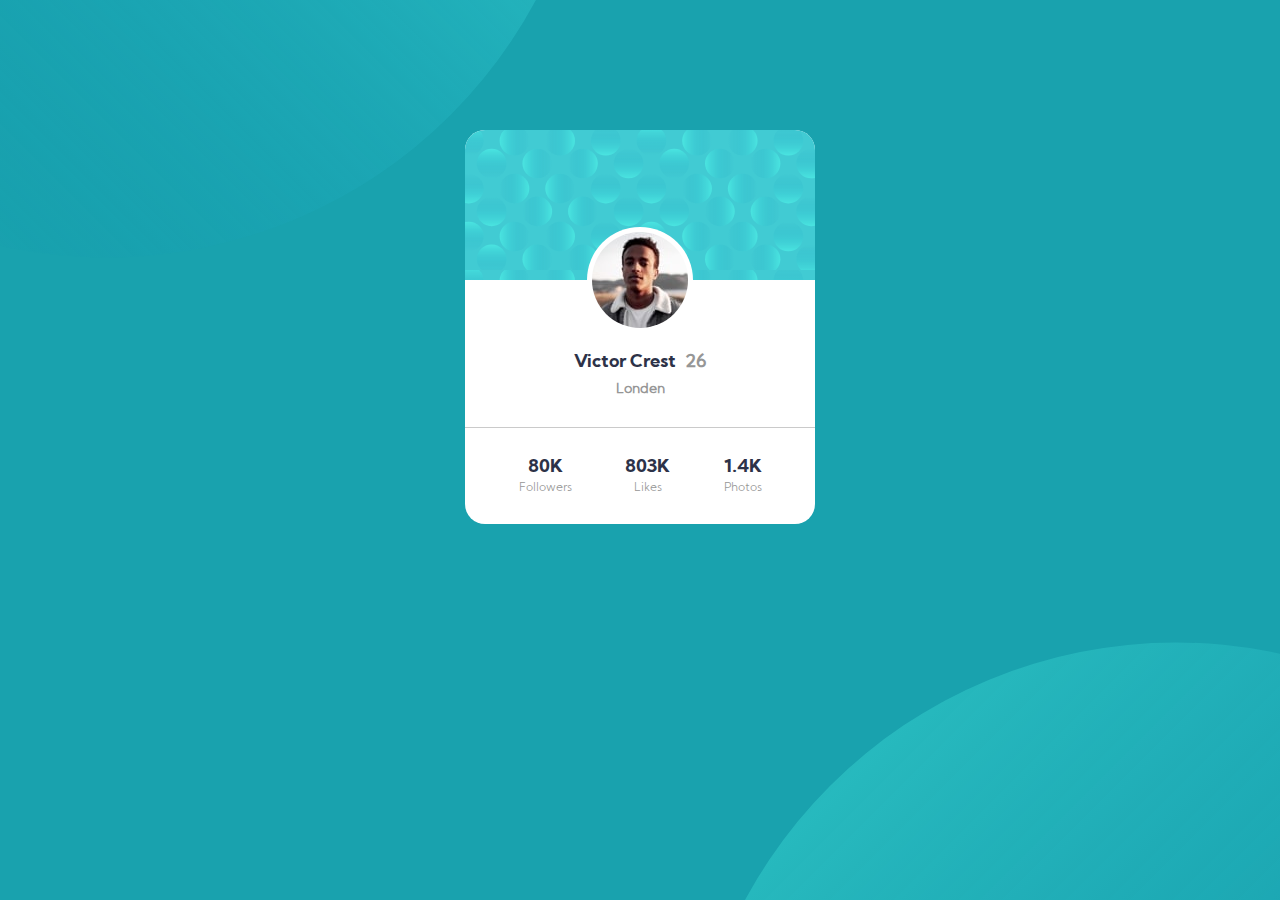
==== profile-card-component/index.html @ c49eb1ff "profile card" ====
<!DOCTYPE html>
<html lang="en">
  <head>
    <meta charset="UTF-8" />
    <meta http-equiv="X-UA-Compatible" content="IE=edge" />
    <meta name="viewport" content="width=device-width, initial-scale=1.0" />
    <meta name="" />
    <link
      rel="icon"
      href="images/favicon-32x32.png"
      type="image/png"
      sizes="16x16"
    />

    <link rel="stylesheet" href="style.css" />
    <title>my profile card</title>
  </head>
  <body>
    <img src="images/bg-pattern-top.svg" alt="" class="bg-top" />
    <img src="images/bg-pattern-bottom.svg" alt="" class="bg-bottom" />

    <div class="container">
      <div class="top">
        <div class="avatar-container">
          <img src="images/image-victor.jpg" alt="avatar" class="avatar-img" />
        </div>
      </div>
      <div class="main">
        <h2>Victor Crest <span class="age"> 26</span></h2>
        <p class="city-name">Londen</p>
        <div class="line"></div>
        <section class="info">
          <div class="sub-info">
            <h3>80K</h3>
            <p>Followers</p>
          </div>
          <div class="sub-info">
            <h3>803K</h3>
            <p>Likes</p>
          </div>
          <div class="sub-info">
            <h3>1.4K</h3>
            <p>Photos</p>
          </div>
        </section>
      </div>
    </div>
  </body>
</html>
---- profile-card-component/style.css ----
:root {
  --Dark-cyan: hsl(185, 75%, 39%);
  --desaturated-blue: hsl(229, 23%, 23%);
  --grayish-blue: hsl(227, 10%, 46%);
  --Dark-gray: hsl(0, 0%, 59%);
  --Font-size: 18px;
  --Font-w-light: 400;
  --Font-w-hard: 700;
}
@font-face {
  font-family: Kumbh;
  src: url("font/KumbhSans-Regular.ttf");
}
@font-face {
  font-family: Kumbh-bold;
  src: url("font/KumbhSans-Bold.ttf");
}
@font-face {
  font-family: Kumbh-light;
  src: url("font/KumbhSans-Light.ttf");
}
* {
  font-family: Kumbh;
  padding: 0;
  margin: 0;
}
body {
  background-color: var(--Dark-cyan);
  /* min-width: 100vh; */
}
.bg-top {
  position: fixed;
  top: -80%;
  left: -30%;
  z-index: -5;
  /* border: 1px solid red; */
  transform-origin: 0% 0%;
}
.bg-bottom {
  position: fixed;
  bottom: -80%;
  right: -30%;
  z-index: -6;
  /* border: 1px solid blue; */
  transform-origin: 100% 100%;
}

@media (max-width: 1199.98px) {
  .bg-top {
    /* transform-origin: -22% 65%; */
    transform: scale(0.8);
  }
  .bg-bottom {
    /* transform-origin: 103% 34%; */
    transform: scale(0.8);
  }
}
@media (max-width: 991.98px) {
  .bg-top {
    /* transform-origin: -22% 65%; */
    transform: scale(0.7);
  }
  .bg-bottom {
    /* transform-origin: 103% 34%; */
    transform: scale(0.7);
  }
}
@media (max-width: 767.98px) {
  .bg-top {
    /* transform-origin: -22% 65%; */
    transform: scale(0.7);
  }
  .bg-bottom {
    /* transform-origin: 103% 34%; */
    transform: scale(0.7);
  }
}
@media (max-width: 575.98px) {
  .bg-top {
    transform-origin: -78% 45%;
    transform: scale(0.7);
  }
  .bg-bottom {
    transform-origin: 168% 55%;
    transform: scale(0.7);
  }
}

/* ------------------- */
.container {
  margin: 130px auto 0;
  width: 350px;
  background-color: white;
  border-radius: 20px;
}
.top {
  width: 100%;
  height: 150px;
  position: relative;
  border-top-left-radius: 20px;
  border-top-right-radius: 20px;
  background: url("images/bg-pattern-card.svg");
}
.avatar-img {
  border-radius: 100%;
  margin: auto;
}
.avatar-container {
  border-radius: 100%;
  position: absolute;
  bottom: calc(-1 * calc(106px / 2));
  left: calc(calc(350px / 2) - calc(106px / 2));
  display: inline-flex;
  justify-content: center;
  align-items: center;
  background-color: white;
  padding: 5px;
}

.main h2 {
  font-family: Kumbh-bold;
  font-size: var(--Font-size);
  font-weight: var(--Font-w-hard);
  color: var(--desaturated-blue);
  margin-top: 73px;
  text-align: center;
}
.age {
  margin-left: 5px;
  color: var(--Dark-gray);
}
.city-name {
  font-family: Kumbh-light;
  font-size: 14px;
  font-weight: var(--Font-w-hard);
  color: var(--Dark-gray);
  margin-top: 10px;
  text-align: center;
}
.line {
  width: 100%;
  height: 1px;
  background-color: var(--Dark-gray);
  opacity: 0.5;
  margin: 30px 0;
}
.info {
  display: flex;
  padding-bottom: 30px;
  justify-content: space-evenly;
}
.sub-info {
  text-align: center;
}
.sub-info h3 {
  font-family: Kumbh-bold;
  font-size: var(--Font-size);
  font-weight: var(--Font-w-hard);
  color: var(--desaturated-blue);
}
.sub-info p {
  font-family: Kumbh-light;
  font-size: 12px;
  font-weight: var(--Font-w-light);
  color: var(--Dark-gray);
  margin-top: 5px;
}
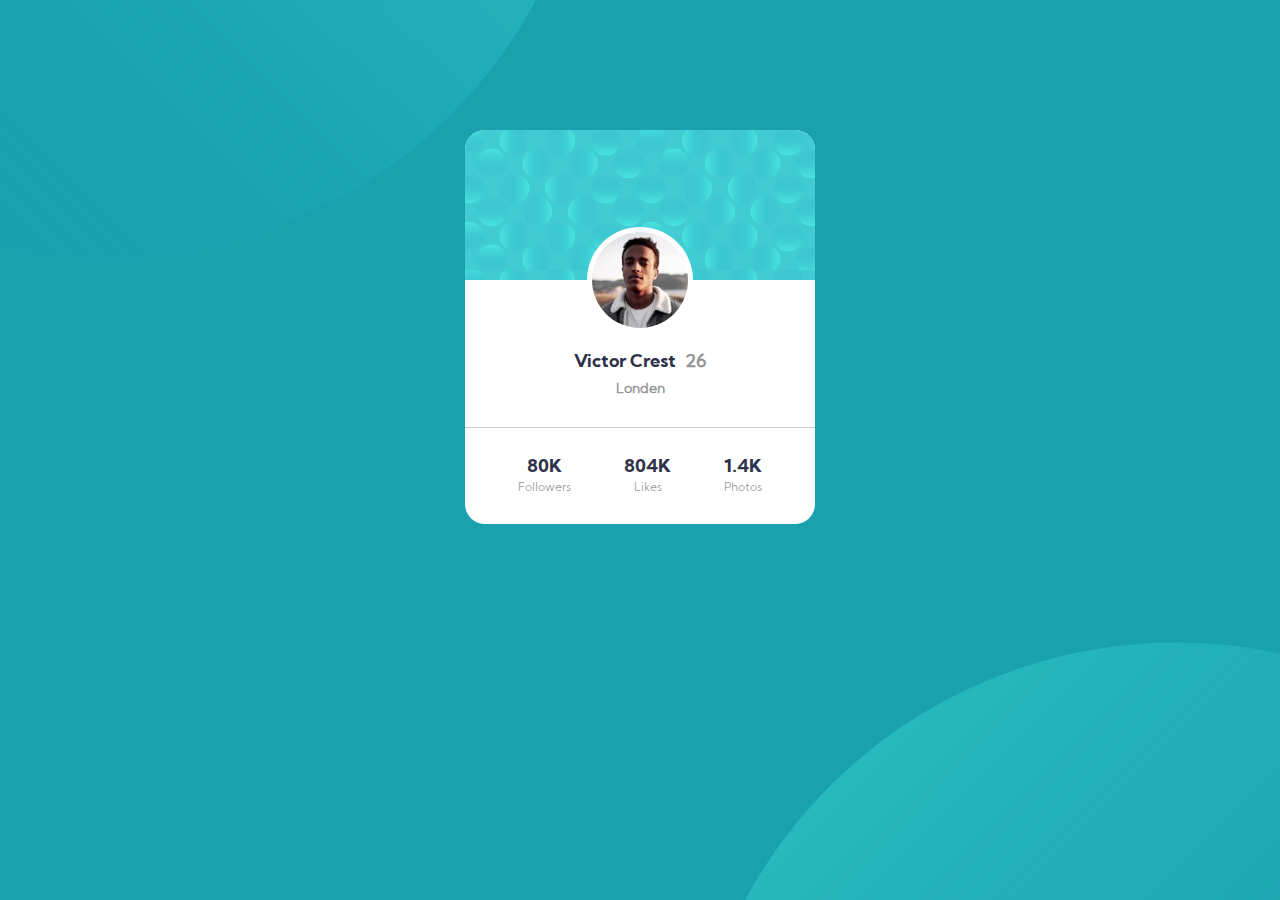
==== commit 595af03b: "simple change to index.html" ====
--- a/profile-card-component/index.html
+++ b/profile-card-component/index.html
@@ -5,24 +5,18 @@
     <meta http-equiv="X-UA-Compatible" content="IE=edge" />
     <meta name="viewport" content="width=device-width, initial-scale=1.0" />
     <meta name="" />
-    <link
-      rel="icon"
-      href="images/favicon-32x32.png"
-      type="image/png"
-      sizes="16x16"
-    />
 
-    <link rel="stylesheet" href="style.css" />
+    <link rel="stylesheet" href="css/style.css" />
     <title>my profile card</title>
   </head>
   <body>
-    <img src="images/bg-pattern-top.svg" alt="" class="bg-top" />
-    <img src="images/bg-pattern-bottom.svg" alt="" class="bg-bottom" />
+    <img src="img/bg-pattern-top.svg" alt="" class="bg-top" />
+    <img src="img/bg-pattern-bottom.svg" alt="" class="bg-bottom" />
 
     <div class="container">
       <div class="top">
         <div class="avatar-container">
-          <img src="images/image-victor.jpg" alt="avatar" class="avatar-img" />
+          <img src="img/image-victor.jpg" alt="avatar" class="avatar-img" />
         </div>
       </div>
       <div class="main">
@@ -35,7 +29,7 @@
             <p>Followers</p>
           </div>
           <div class="sub-info">
-            <h3>803K</h3>
+            <h3>804K</h3>
             <p>Likes</p>
           </div>
           <div class="sub-info">
--- a/profile-card-component/css/style.css
+++ b/profile-card-component/css/style.css
@@ -0,0 +1,159 @@
+:root {
+  --Dark-cyan: hsl(185, 75%, 39%);
+  --desaturated-blue: hsl(229, 23%, 23%);
+  --grayish-blue: hsl(227, 10%, 46%);
+  --Dark-gray: hsl(0, 0%, 59%);
+  --Font-size: 18px;
+  --Font-w-light: 400;
+  --Font-w-hard: 700;
+}
+@font-face {
+  font-family: Kumbh;
+  src: url("../font/KumbhSans-Regular.ttf");
+}
+@font-face {
+  font-family: Kumbh-bold;
+  src: url("../font/KumbhSans-Bold.ttf");
+}
+@font-face {
+  font-family: Kumbh-light;
+  src: url("../font/KumbhSans-Light.ttf");
+}
+* {
+  font-family: Kumbh;
+  padding: 0;
+  margin: 0;
+}
+body {
+  background-color: var(--Dark-cyan);
+}
+.bg-top {
+  position: fixed;
+  top: -80%;
+  left: -30%;
+  z-index: -5;
+  transform-origin: 0% 0%;
+}
+.bg-bottom {
+  position: fixed;
+  bottom: -80%;
+  right: -30%;
+  z-index: -6;
+  transform-origin: 100% 100%;
+}
+
+@media (max-width: 1199.98px) {
+  .bg-top {
+    transform: scale(0.8);
+  }
+  .bg-bottom {
+    transform: scale(0.8);
+  }
+}
+@media (max-width: 991.98px) {
+  .bg-top {
+    transform: scale(0.7);
+  }
+  .bg-bottom {
+    /* transform-origin: 103% 34%; */
+    transform: scale(0.7);
+  }
+}
+@media (max-width: 767.98px) {
+  .bg-top {
+    transform: scale(0.7);
+  }
+  .bg-bottom {
+    transform: scale(0.7);
+  }
+}
+@media (max-width: 575.98px) {
+  .bg-top {
+    transform-origin: -78% 45%;
+    transform: scale(0.7);
+  }
+  .bg-bottom {
+    transform-origin: 168% 55%;
+    transform: scale(0.7);
+  }
+}
+
+/* ------------------- */
+.container {
+  margin: 130px auto 0;
+  width: 350px;
+  background-color: white;
+  border-radius: 20px;
+}
+.top {
+  width: 100%;
+  height: 150px;
+  position: relative;
+  border-top-left-radius: 20px;
+  border-top-right-radius: 20px;
+  background: url("../img/bg-pattern-card.svg");
+}
+.avatar-img {
+  border-radius: 100%;
+  margin: auto;
+}
+.avatar-container {
+  border-radius: 100%;
+  position: absolute;
+  bottom: calc(-1 * calc(106px / 2));
+  left: calc(calc(350px / 2) - calc(106px / 2));
+  display: inline-flex;
+  justify-content: center;
+  align-items: center;
+  background-color: white;
+  padding: 5px;
+}
+
+.main h2 {
+  font-family: Kumbh-bold;
+  font-size: var(--Font-size);
+  font-weight: var(--Font-w-hard);
+  color: var(--desaturated-blue);
+  margin-top: 73px;
+  text-align: center;
+}
+.age {
+  margin-left: 5px;
+  color: var(--Dark-gray);
+}
+.city-name {
+  font-family: Kumbh-light;
+  font-size: 14px;
+  font-weight: var(--Font-w-hard);
+  color: var(--Dark-gray);
+  margin-top: 10px;
+  text-align: center;
+}
+.line {
+  width: 100%;
+  height: 1px;
+  background-color: var(--Dark-gray);
+  opacity: 0.5;
+  margin: 30px 0;
+}
+.info {
+  display: flex;
+  padding-bottom: 30px;
+  justify-content: space-evenly;
+}
+.sub-info {
+  text-align: center;
+}
+.sub-info h3 {
+  font-family: Kumbh-bold;
+  font-size: var(--Font-size);
+  font-weight: var(--Font-w-hard);
+  color: var(--desaturated-blue);
+}
+.sub-info p {
+  font-family: Kumbh-light;
+  font-size: 12px;
+  font-weight: var(--Font-w-light);
+  color: var(--Dark-gray);
+  margin-top: 5px;
+}
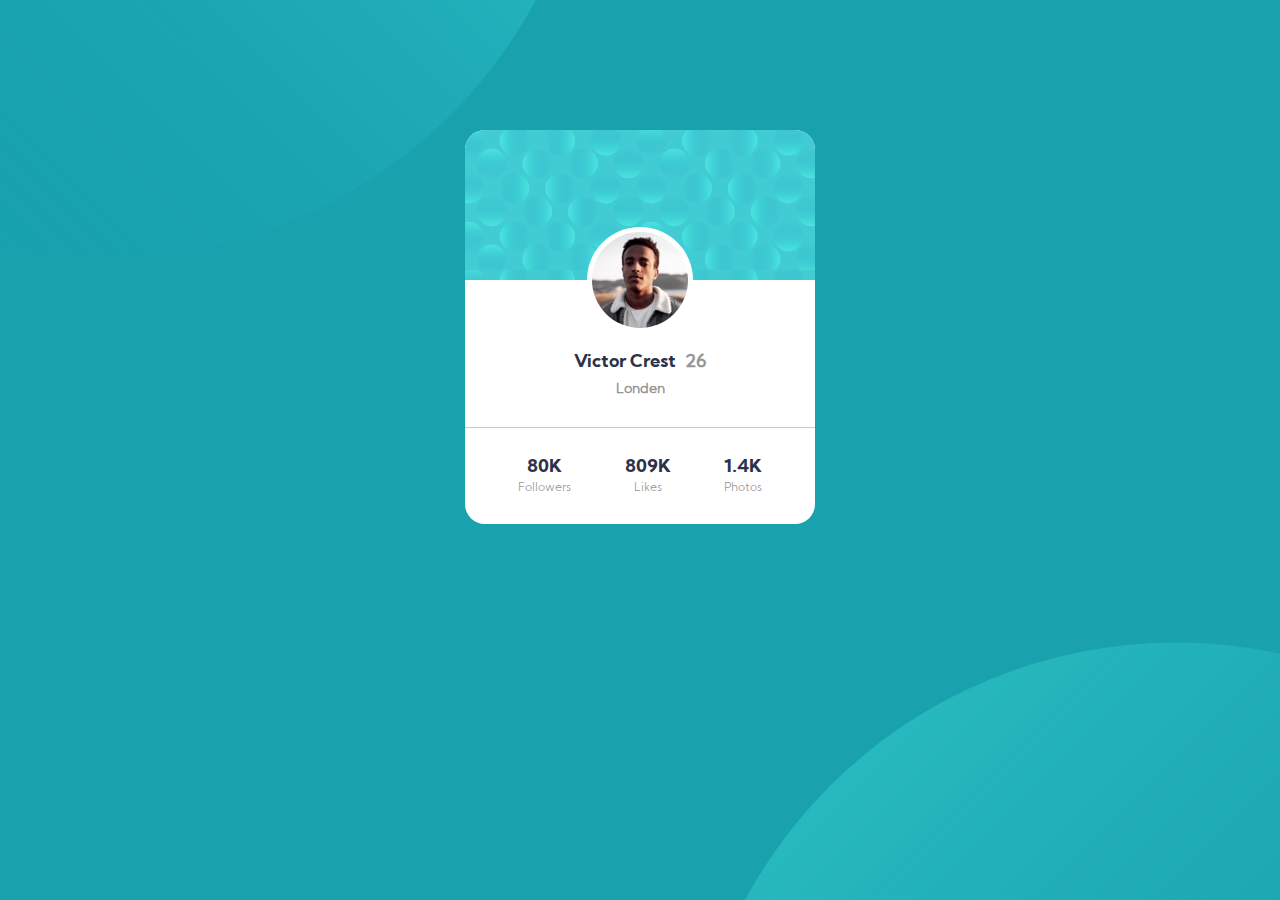
==== commit f9f86519: "another simple change" ====
--- a/profile-card-component/index.html
+++ b/profile-card-component/index.html
@@ -29,7 +29,7 @@
             <p>Followers</p>
           </div>
           <div class="sub-info">
-            <h3>804K</h3>
+            <h3>809K</h3>
             <p>Likes</p>
           </div>
           <div class="sub-info">
